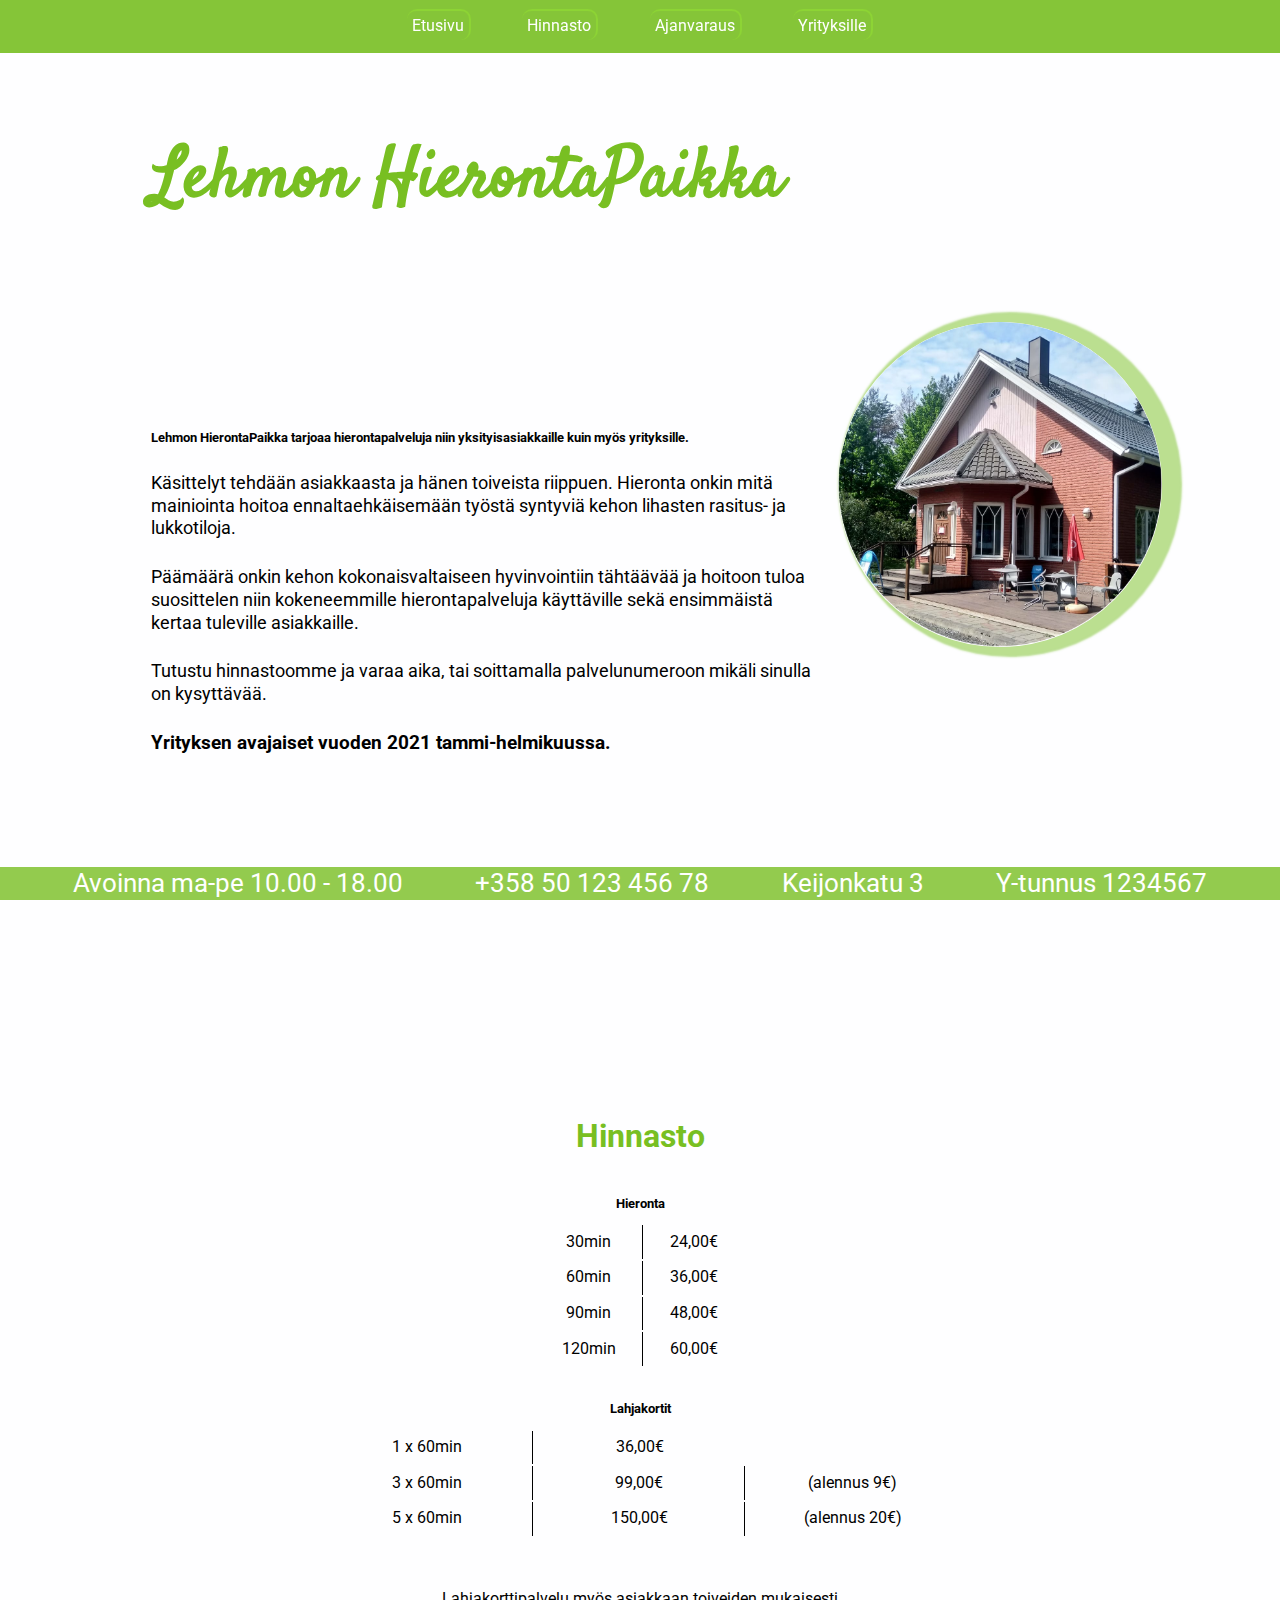
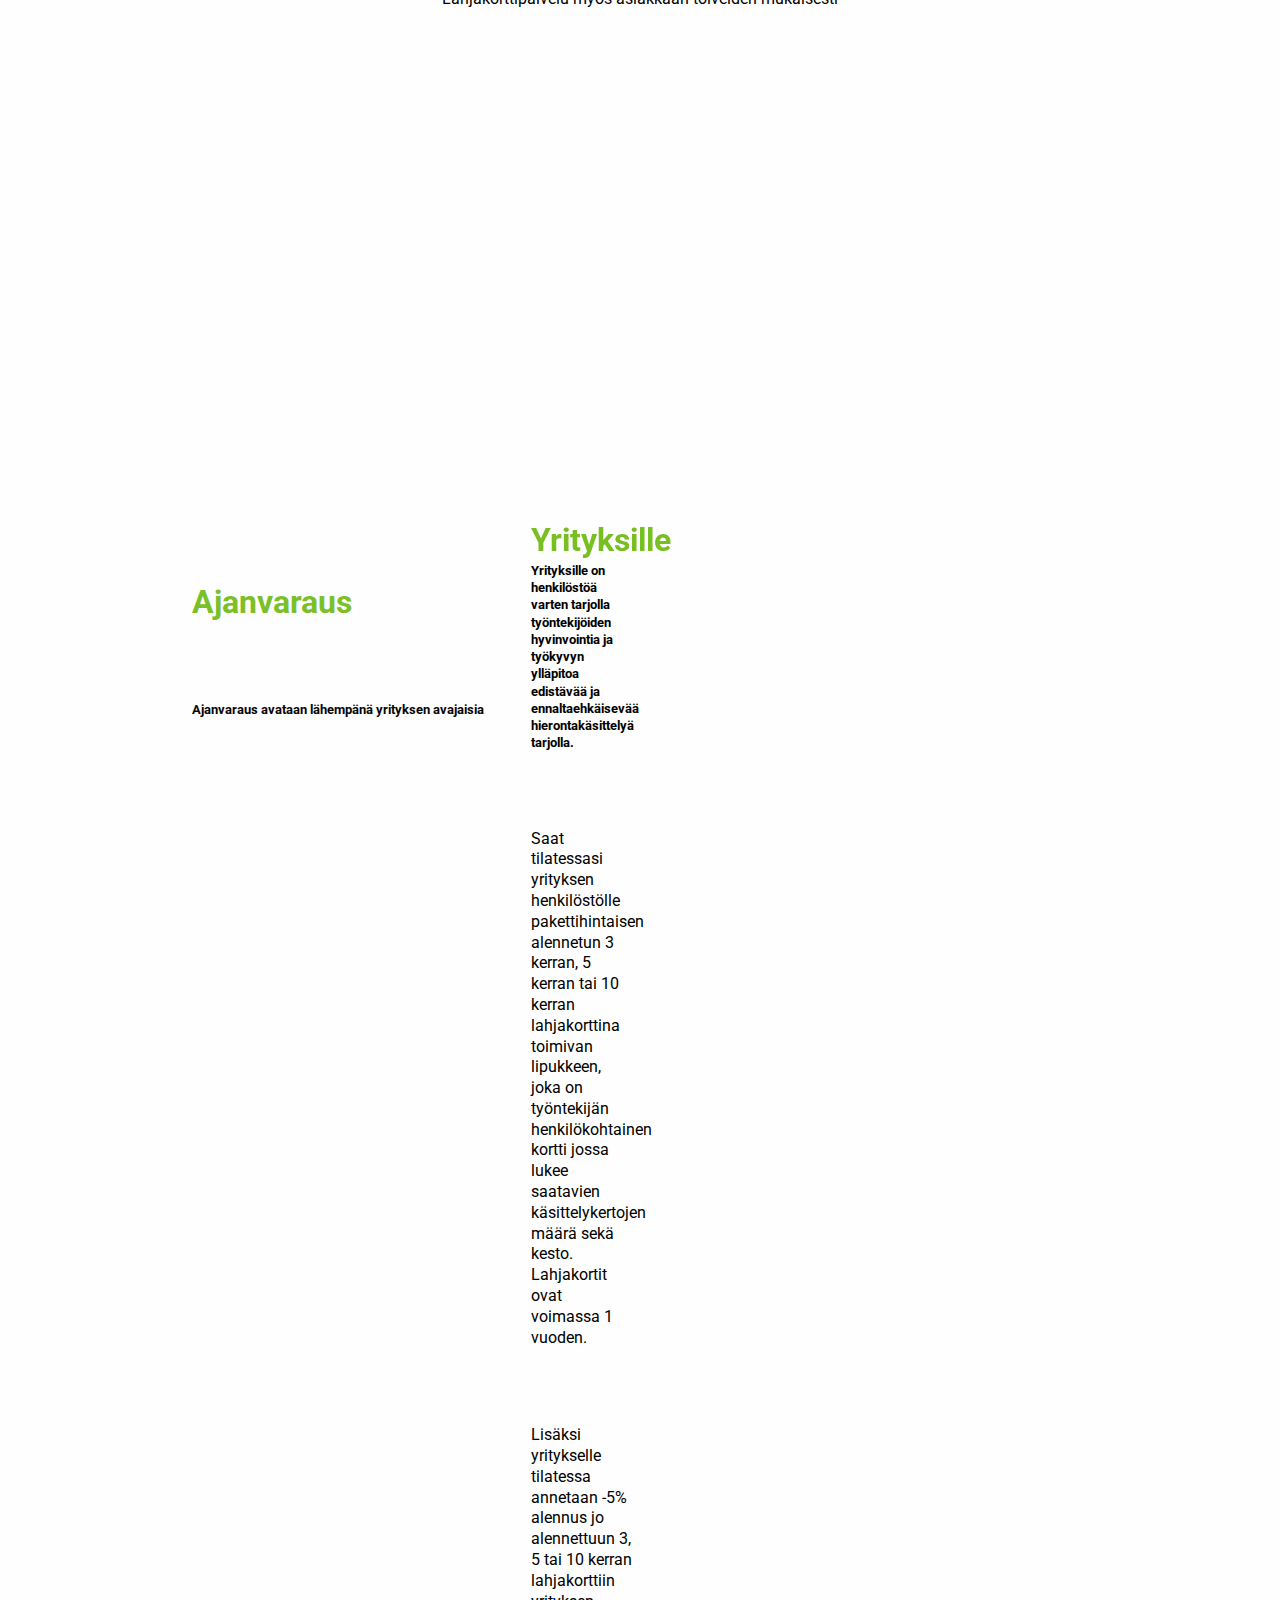
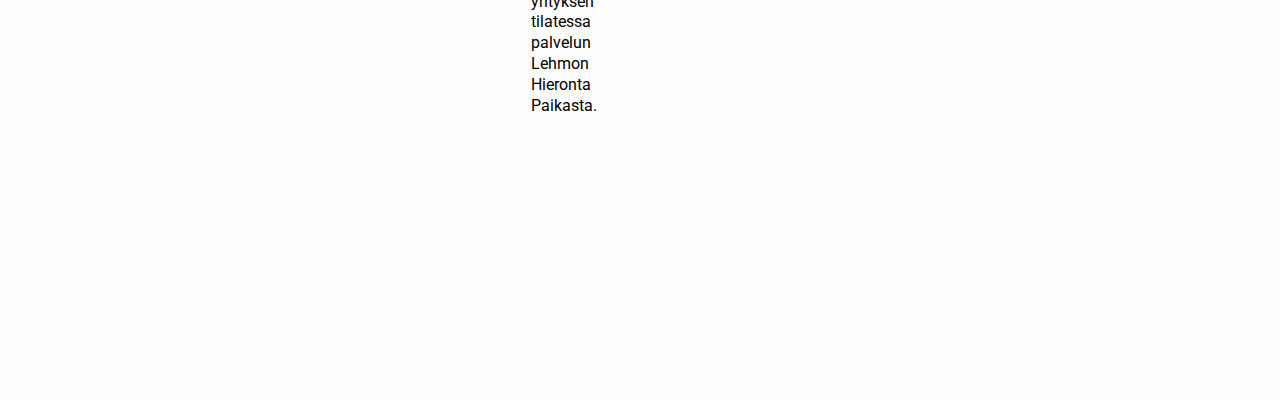
==== koodi/index.html @ 235ec6cb "Repon perustus" ====
<!DOCTYPE html>
<html lang="en">
<head>
    <meta charset="UTF-8">
    <meta name="viewport" content="width=device-width, initial-scale=1.0">
    <link rel="stylesheet" href="style.css">
    <link href="https://fonts.googleapis.com/css2?family=Roboto&display=swap" rel="stylesheet">
    <link href="https://fonts.googleapis.com/css2?family=Satisfy&display=swap" rel="stylesheet">

    <title>Lehmon HierontaPaikka</title>
</head>
<body>

    <div class="parentcontainer">

        <nav class="navbar">
            <ul>
                <li><a href="#etusivu">Etusivu</a></li>
                <li><a href="#hinnasto">Hinnasto</a></li>
                <li><a href="#ajanvaraus">Ajanvaraus</a></li>
                <li><a href="#yrityksille">Yrityksille</a></li>
            </ul>
        </nav>
    

        <section id="etusivu">
            <h1>Lehmon HierontaPaikka</h1>
            <div class="etusivuTekstit">
                <h5>Lehmon HierontaPaikka tarjoaa hierontapalveluja niin yksityisasiakkaille kuin myös yrityksille.</h5>
                <p>Käsittelyt tehdään asiakkaasta ja hänen toiveista riippuen. Hieronta onkin mitä mainiointa hoitoa ennaltaehkäisemään työstä syntyviä kehon lihasten rasitus- ja lukkotiloja. </p>
                <p>Päämäärä onkin kehon kokonaisvaltaiseen hyvinvointiin tähtäävää ja hoitoon tuloa suosittelen niin kokeneemmille hierontapalveluja käyttäville sekä ensimmäistä kertaa tuleville asiakkaille.</p>
                <p>Tutustu hinnastoomme ja varaa aika, tai soittamalla palvelunumeroon mikäli sinulla on kysyttävää.</h3>
                <h3>Yrityksen avajaiset vuoden 2021 tammi-helmikuussa.</p>
            </div>
            <div class="etusivuKuva">
            <img 
                src="hierontapaikkaympyra.png" 
                alt="Liiketilat"
                width:"800"; height:"800">
            </div>
        </section>
        
        <section id="hinnasto">
            <h1>Hinnasto</h1>
            <h5>Hieronta</h5>
            <table class="hierontaTaulukko">
                <tr><td>30min</td><td>24,00€</td></tr>
                <tr><td>60min</td><td>36,00€</td></tr>
                <tr><td>90min</td><td>48,00€</td></tr>
                <tr><td>120min</td><td>60,00€</td></tr>
            </table>
            <br/>
            <h5>Lahjakortit</h5>
            <table class="lahjakorttiTaulukko">
                <tr><td>1 x 60min</td><td>36,00€</td></tr>
                <tr><td>3 x 60min</td><td>99,00€</td><td>(alennus 9€)</td></tr>
                <tr><td>5 x 60min</td><td>150,00€</td><td>(alennus 20€)</td></tr>
            </table>
            
            <p class="lahjakorttiLisatiedot">Lahjakorttipalvelu myös asiakkaan toiveiden mukaisesti</p>
        </section>

        <section id="ajanvaraus">
            <div class="ajanvaraustekstit">
                <h1>Ajanvaraus</h1>
                <h5>Ajanvaraus avataan lähempänä yrityksen avajaisia</h5>    
            </div>
        </section>

        <section id="yrityksille">
            <div class="yrityksilleKaikkiTekstit">
                <h1>Yrityksille</h1>
                <div class="yritysTekstit">
                    <h5>
                        Yrityksille on henkilöstöä varten tarjolla työntekijöiden 
                        hyvinvointia ja työkyvyn ylläpitoa edistävää ja 
                        ennaltaehkäisevää hierontakäsittelyä tarjolla.
                    </h5>
                    <p>
                        Saat tilatessasi yrityksen henkilöstölle pakettihintaisen 
                        alennetun 3 kerran, 5 kerran tai 10 kerran lahjakorttina 
                        toimivan lipukkeen, joka on työntekijän henkilökohtainen 
                        kortti jossa lukee saatavien käsittelykertojen määrä sekä kesto. 
                        Lahjakortit ovat voimassa 1 vuoden.
                    </p>
                    <p>Lisäksi yritykselle tilatessa annetaan -5% alennus jo 
                        alennettuun 3, 5 tai 10 kerran lahjakorttiin yrityksen 
                        tilatessa palvelun Lehmon Hieronta Paikasta.</p>
                </div>
            </div>

        </section>

        <footer>
            <p>Avoinna ma-pe 10.00 - 18.00</p>
            <p>+358 50 123 456 78</p>
            <p>Keijonkatu 3</p>
            <p>Y-tunnus 1234567</p>
        </footer>
    </div>
</body>
</html>
---- koodi/style.css ----
* {
    margin: 0;
    padding: 0;
    scroll-behavior: smooth;
}

:root {
    --MainColor: #78BF22;
    --SecondaryColor: #E5D2FC;
}

    
body {
    font-family: 'Roboto', sans-serif;
    font-size: 100%;
    line-height: 1.3;
}

h1 {
    color: var(--MainColor)
}

.parentcontainer {
    /*
    display: flex;
    flex-flow: column;
    */
    width: 100%;
    height: 100%;
    background-color: rgba(229, 210, 252, 0.03);
}

.navbar{
    position: fixed;
    display: flex;
    width: 100%;
    justify-content: center;
    border-bottom: 1px solid var(MainColor);
    background-color: rgba(120,191,34,0.9);
}

.navbar ul {
    display: flex;
    list-style-type: none;
    opacity: 100%;
}

.navbar ul li {
    margin: 1rem 2vw 1rem;
}

.navbar ul li a {
    display: inline;
    overflow: visible;
    position: relative;
    text-decoration: none;
    color: #fff;
    padding: 5px;
    border-right: 2px solid #8dd435;
    border-top: 2px solid #8dd435;
    
    border-radius: 10px;
    /*border-bottom: 0px solid #E5D2FC;*/
}

.navbar ul li a:after {
    content: "";
    position: absolute;
    z-index: -1;
    left: 5px;
    right: 100%;
    bottom: 3px;
    background: linear-gradient(90deg, #62991e, var(--MainColor));
    height: 3px;
    transition-property: right;
    transition-duration: 0.4s;
    transition-timing-function: ease-in-out;
  }
  
.navbar ul li a:hover::after,
.navbar ul li a:active::after,
.navbar ul li a:focus::after {
    right: 5px;
}



section {
    display: flex;
    flex-direction: column;
    align-items: center;
    justify-content: center;
    text-align: center;
    width: 100%;
    min-height: 100vh;
    scroll-snap-align: center;
}

@media only screen and (min-width: 992px) {
    #etusivu {
        display: grid;
        /*background-color: yellow;*/
        
        grid-template-rows: 75px auto auto auto;
        grid-template-columns: minmax(20px, 100px) 4fr 4fr 4fr minmax(20px, 100px);
        grid-template-areas:
        ". . . . ."
        ". header header picture ."
        ". text text picture ."
        ". text text picture .";
    }
}

@media only screen and (max-width: 992px) {
    #etusivu {
        display: grid;
        background-color: yellow;
        
        grid-template-columns: 10px 1fr 10px;
        grid-template-areas:
        ". . ."
        ". header ."
        ". picture ."
        ". text .";
    }
}


#etusivu h1 {
    grid-area: header;
    font-family: 'Satisfy', cursive;
    color: var(--MainColor);
    text-align: start;
    margin-left: 4vw;
    font-size: 5.5vw;
    
}

#etusivu .etusivuTekstit {
    grid-area: text;
    text-align: start;
    margin-left: 4vw;
}

#etusivu .etusivuTekstit h5 {
    margin: 2vw 0 2vw 0;
    font-size: 0.8em;
}
#etusivu .etusivuTekstit p {
    margin: 2vw 0 2vw 0;
    font-size: 1.1em;
}
#etusivu .etusivuTekstit h3 {
    margin: 2vw 0 2vw 0;
}

#etusivu .etusivuKuva {
    grid-area: picture;
    text-align: top;
}

#etusivu .etusivuKuva img {
    max-width: 90%;
    border-radius: 50%;
    height: auto;
    box-shadow: 10px 0px 2px 10px rgba(120,191,34,0.5); 
}


#hinnasto h1{
    color: var(--MainColor);
    margin: 2vw;
}
#hinnasto h5{
    margin:0.9vw;
}

#hinnasto .lahjakorttiTaulukko {
    table-layout: fixed;
    width: 50%;
}

#hinnasto table tr td {
    border-right: 1px solid black;
    padding: 0.5vw 2vw;
    text-align: center;
}
#hinnasto table tr td:last-child{
    border-right: 0px solid black;
}

.lahjakorttiLisatiedot {
    padding-top: 4vw;
}

#ajanvaraus .ajanvaraustekstit {
    position: relative;
    z-index: -1;
    width: 80%;
    height: 100%;
    text-align: left;
    margin-left: 10vw;
}
#ajanvaraus .ajanvaraustekstit h1 {
    padding: 3vw 0 3vw 0;
}
#ajanvaraus .ajanvaraustekstit h5 {
    padding: 3vw 0 3vw 0;
}


#yrityksille {
    display: grid;
    grid-template-areas:
    ". . ."
    ". yritysotsikko ."
    ". yritysteksti .";
    grid-template-columns: 16vw auto 1vw;
    grid-template-rows: 75px 1fr 4fr;
    text-align: left;
}

#yrityksille h1 {
    grid-area: yritysotsikko;
    position: relative;
    bottom: 0;
    color: var(--MainColor);
    width: minmax(50%, 80%);
}
#yrityksille .yritysTekstit {
    grid-area:yritysteksti;
    width: 50%;
}
.yritysTekstit h5 {
    padding-bottom: 3vw;
}
.yritysTekstit p {
    padding: 3vw 0 3vw 0;
}



footer {
    position: fixed;
    bottom:0;
    width: 100%;
    justify-content: space-evenly;
    display: flex;
    background-color: var(--MainColor);
    opacity: 80%;
}

footer p {
    color: #fff;
    font-size: 2vw;
}
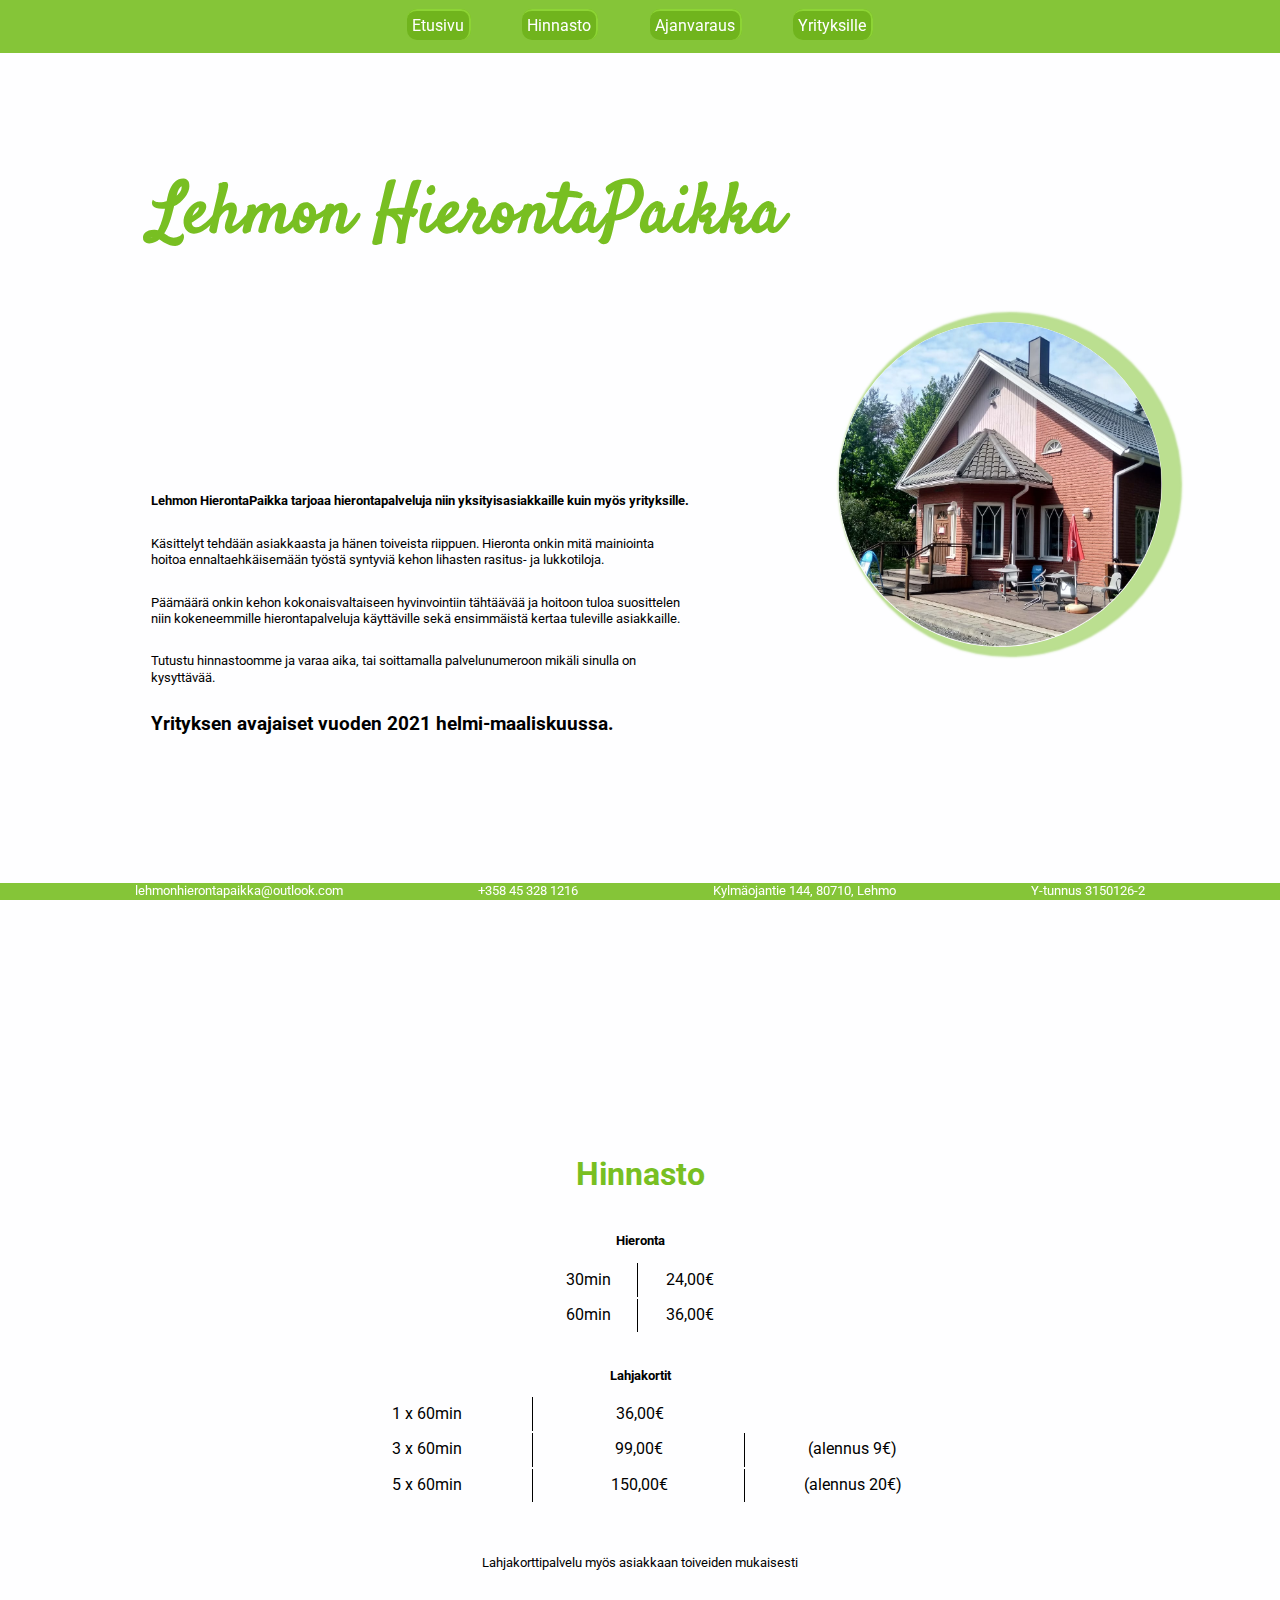
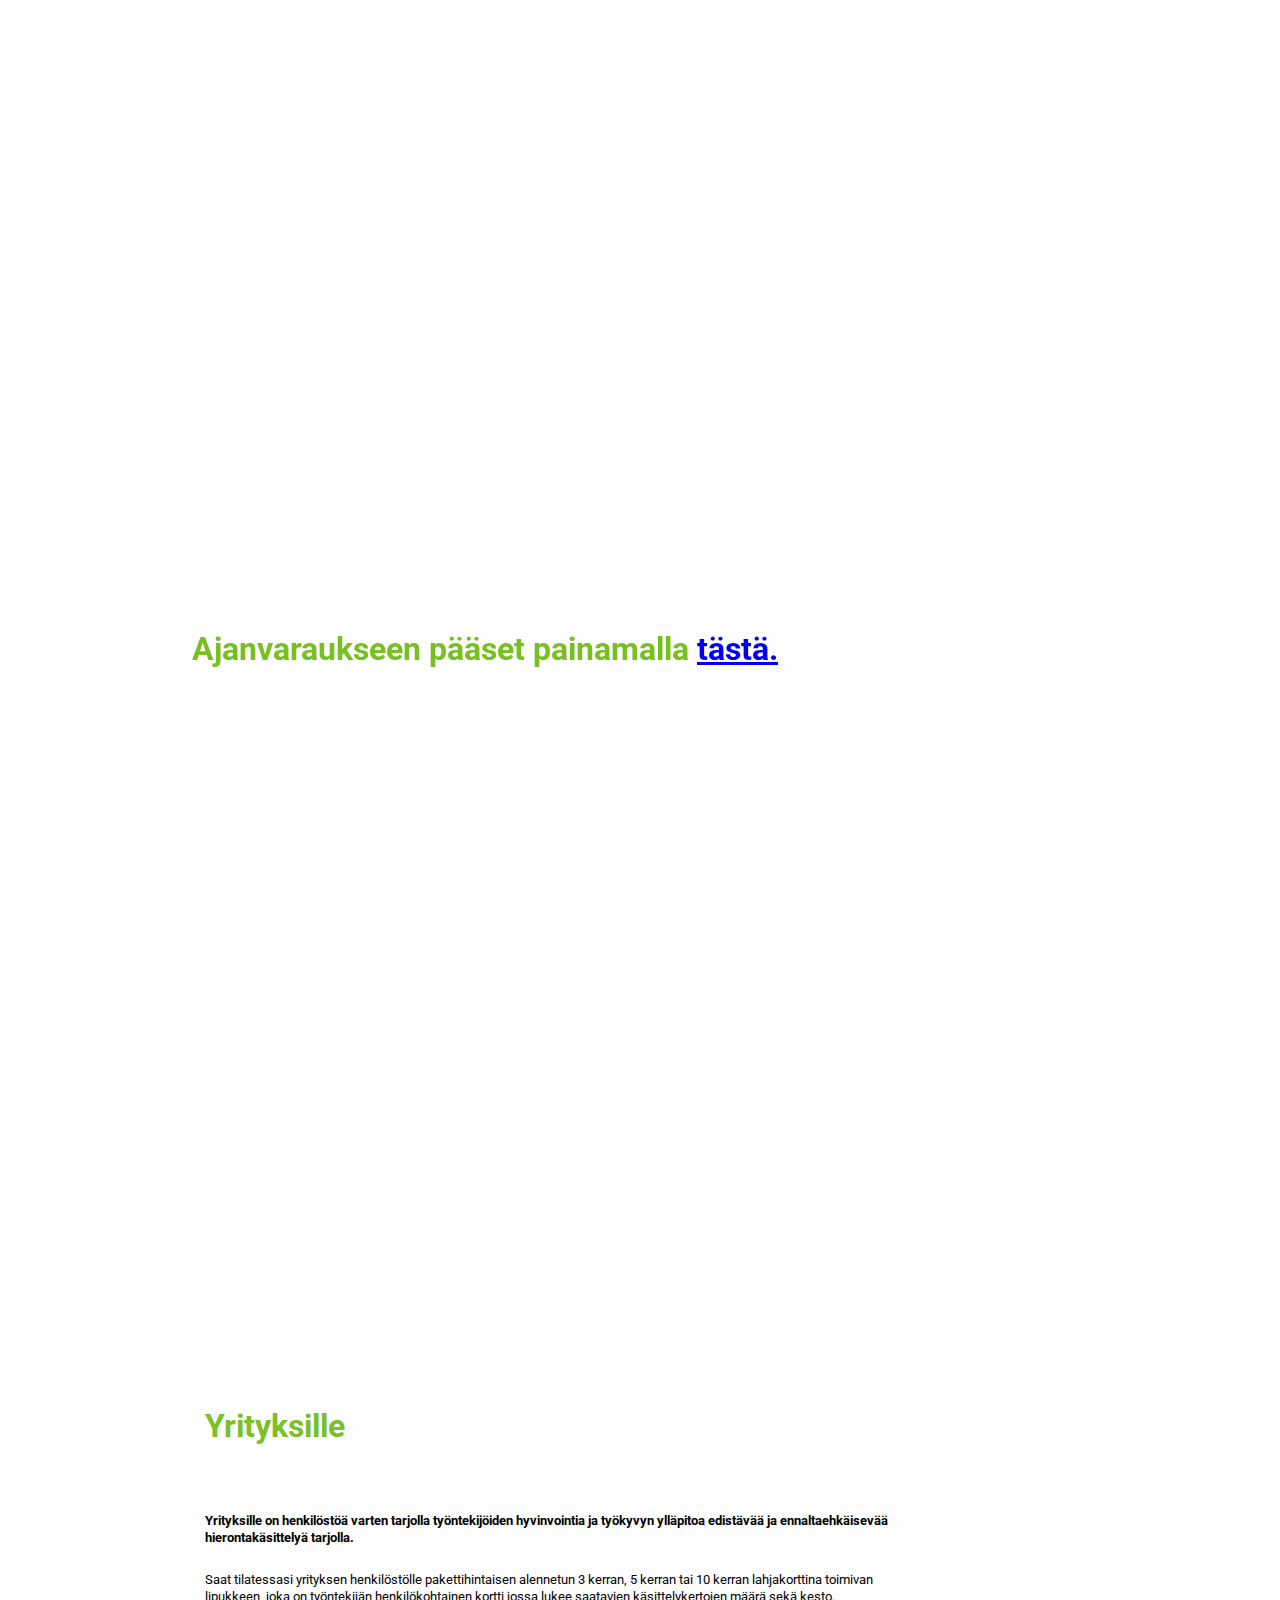
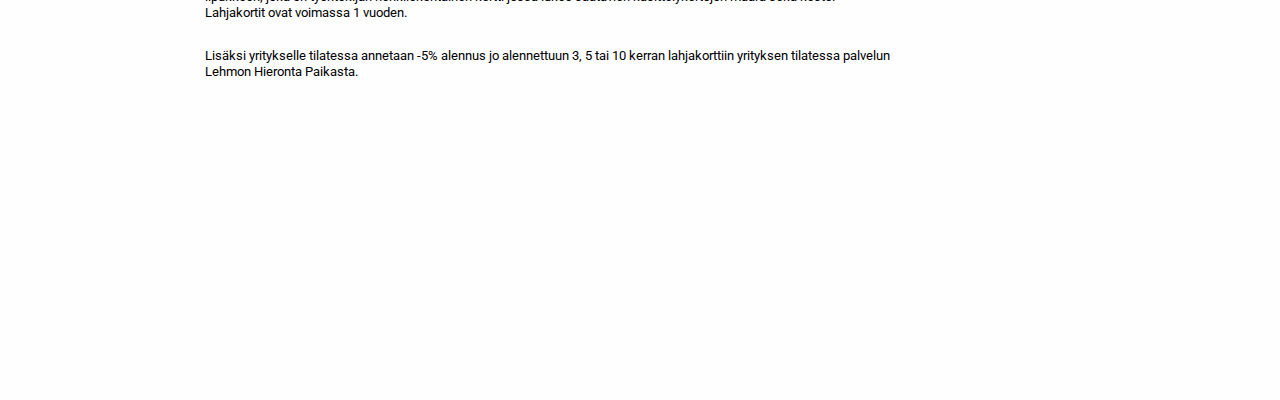
==== commit c0b71593: "viimeistelya, infosivu poistettu ja footerin responsiivisuutta paranneltu" ====
--- a/koodi/index.html
+++ b/koodi/index.html
@@ -6,6 +6,7 @@
     <link rel="stylesheet" href="style.css">
     <link href="https://fonts.googleapis.com/css2?family=Roboto&display=swap" rel="stylesheet">
     <link href="https://fonts.googleapis.com/css2?family=Satisfy&display=swap" rel="stylesheet">
+    <script src="scripts.js"></script>
 
     <title>Lehmon HierontaPaikka</title>
 </head>
@@ -13,14 +14,26 @@
 
     <div class="parentcontainer">
 
-        <nav class="navbar">
-            <ul>
-                <li><a href="#etusivu">Etusivu</a></li>
-                <li><a href="#hinnasto">Hinnasto</a></li>
-                <li><a href="#ajanvaraus">Ajanvaraus</a></li>
-                <li><a href="#yrityksille">Yrityksille</a></li>
-            </ul>
-        </nav>
+        <div class="header">
+            <div class="header-top">
+                <a href="#etusivu" class="headertext">Lehmon HierontaPaikka</a>
+                <a href="javascript:void(0);" id="menubutton" class="closed" onClick="toggleMenu()">
+                    <span id="bar1"></span>
+                    <span id="bar2"></span>
+                    <span id="bar3"></span>
+                    <span id="bar4"></span>
+                </a>
+            </div>
+
+            <nav id="navbar">
+                <ul>
+                    <li><a href="#etusivu">Etusivu</a></li>
+                    <li><a href="#hinnasto">Hinnasto</a></li>
+                    <li><a href="#ajanvaraus">Ajanvaraus</a></li>
+                    <li><a href="#yrityksille">Yrityksille</a></li>
+                </ul>
+            </nav>
+        </div>
     
 
         <section id="etusivu">
@@ -30,7 +43,7 @@
                 <p>Käsittelyt tehdään asiakkaasta ja hänen toiveista riippuen. Hieronta onkin mitä mainiointa hoitoa ennaltaehkäisemään työstä syntyviä kehon lihasten rasitus- ja lukkotiloja. </p>
                 <p>Päämäärä onkin kehon kokonaisvaltaiseen hyvinvointiin tähtäävää ja hoitoon tuloa suosittelen niin kokeneemmille hierontapalveluja käyttäville sekä ensimmäistä kertaa tuleville asiakkaille.</p>
                 <p>Tutustu hinnastoomme ja varaa aika, tai soittamalla palvelunumeroon mikäli sinulla on kysyttävää.</h3>
-                <h3>Yrityksen avajaiset vuoden 2021 tammi-helmikuussa.</p>
+                <h3>Yrityksen avajaiset vuoden 2021 helmi-maaliskuussa.</p>
             </div>
             <div class="etusivuKuva">
             <img 
@@ -46,15 +59,15 @@
             <table class="hierontaTaulukko">
                 <tr><td>30min</td><td>24,00€</td></tr>
                 <tr><td>60min</td><td>36,00€</td></tr>
-                <tr><td>90min</td><td>48,00€</td></tr>
-                <tr><td>120min</td><td>60,00€</td></tr>
+                <!--<tr><td>90min</td><td>48,00€</td></tr>
+                <tr><td>120min</td><td>60,00€</td></tr>-->
             </table>
             <br/>
             <h5>Lahjakortit</h5>
             <table class="lahjakorttiTaulukko">
                 <tr><td>1 x 60min</td><td>36,00€</td></tr>
-                <tr><td>3 x 60min</td><td>99,00€</td><td>(alennus 9€)</td></tr>
-                <tr><td>5 x 60min</td><td>150,00€</td><td>(alennus 20€)</td></tr>
+                <tr><td>3 x 60min</td><td>99,00€</td><td class="alennus">(alennus 9€)</td></tr>
+                <tr><td>5 x 60min</td><td>150,00€</td><td class="alennus">(alennus 20€)</td></tr>
             </table>
             
             <p class="lahjakorttiLisatiedot">Lahjakorttipalvelu myös asiakkaan toiveiden mukaisesti</p>
@@ -62,8 +75,9 @@
 
         <section id="ajanvaraus">
             <div class="ajanvaraustekstit">
-                <h1>Ajanvaraus</h1>
-                <h5>Ajanvaraus avataan lähempänä yrityksen avajaisia</h5>    
+                <h1>Ajanvaraukseen pääset painamalla 
+                    <a href="https://varaa.timma.fi/lehmonhierontapaikka">tästä.</a>
+                </h1>
             </div>
         </section>
 
@@ -88,14 +102,13 @@
                         tilatessa palvelun Lehmon Hieronta Paikasta.</p>
                 </div>
             </div>
-
         </section>
 
         <footer>
-            <p>Avoinna ma-pe 10.00 - 18.00</p>
-            <p>+358 50 123 456 78</p>
-            <p>Keijonkatu 3</p>
-            <p>Y-tunnus 1234567</p>
+            <p>lehmonhierontapaikka@outlook.com</p>
+            <p>+358 45 328 1216</p>
+            <p>Kylmäojantie 144, 80710, Lehmo</p>
+            <p>Y-tunnus 3150126-2</p>
         </footer>
     </div>
 </body>
--- a/koodi/style.css
+++ b/koodi/style.css
@@ -1,256 +1,517 @@
 * {
-    margin: 0;
-    padding: 0;
-    scroll-behavior: smooth;
+  margin: 0;
+  padding: 0;
+  scroll-behavior: smooth;
 }
 
 :root {
-    --MainColor: #78BF22;
-    --SecondaryColor: #E5D2FC;
-}
-
-    
+  --MainColor: #78bf22;
+  --SecondaryColor: #e5d2fc;
+}
+
 body {
-    font-family: 'Roboto', sans-serif;
-    font-size: 100%;
-    line-height: 1.3;
+  font-family: "Roboto", sans-serif;
+  font-size: 100%;
+  line-height: 1.3;
+}
+
+@media only screen and (min-width: 992px) {
+  p {
+    font-size: 1vw;
+  }
+}
+
+@media only screen and (max-width: 992px) {
+  body {
+    font-size: 0.6em;
+  }
 }
 
 h1 {
-    color: var(--MainColor)
+  color: var(--MainColor);
 }
 
 .parentcontainer {
-    /*
+  /*
     display: flex;
     flex-flow: column;
     */
+  width: 100%;
+  height: 100%;
+  background-color: rgba(229, 210, 252, 0.03);
+}
+
+@media only screen and (max-width: 669px) {
+  .header {
+    position: fixed;
     width: 100%;
-    height: 100%;
-    background-color: rgba(229, 210, 252, 0.03);
-}
-
-.navbar{
+    background-color: rgba(120, 191, 34, 0.9);
+  }
+  .header-top {
+    display: flex;
+    justify-content: space-between;
+    text-align: center;
+  }
+
+  .headertext {
+    font-family: "Satisfy", cursive;
+    font-size: 8vw;
+    text-decoration: none;
+    color: white;
+    padding: 3vw 3vw 3vw 3vw;
+  }
+
+  #menubutton {
+    width: 40px;
+    height: 30px;
+    position: relative;
+    margin: auto;
+    -webkit-transform: rotate(0deg);
+    -moz-transform: rotate(0deg);
+    -o-transform: rotate(0deg);
+    transform: rotate(0deg);
+    -webkit-transition: 0.5s ease-in-out;
+    -moz-transition: 0.5s ease-in-out;
+    -o-transition: 0.5s ease-in-out;
+    transition: 0.5s ease-in-out;
+    cursor: pointer;
+  }
+
+  .menubutton.closed {
+    margin-top: 5px;
+  }
+
+  #bar1,
+  #bar2,
+  #bar3,
+  #bar4 {
+    display: block;
+    position: absolute;
+    height: 6px;
+    width: 100%;
+    background: white;
+    border-radius: 9px;
+    left: 0;
+    -webkit-transform: rotate(0deg);
+    -moz-transform: rotate(0deg);
+    -o-transform: rotate(0deg);
+    transform: rotate(0deg);
+    -webkit-transition: 0.25s ease-in-out;
+    -moz-transition: 0.25s ease-in-out;
+    -o-transition: 0.25s ease-in-out;
+    transition: 0.25s ease-in-out;
+  }
+
+  #menubutton.closed #bar1 {
+    top: 0px;
+  }
+  #menubutton.closed #bar2,
+  #menubutton.closed #bar3 {
+    top: 12px;
+  }
+  #menubutton.closed #bar4 {
+    top: 24px;
+  }
+
+  #menubutton.open #bar1,
+  #menubutton.open #bar4 {
+    top: 12px;
+    width: 0%;
+    left: 50%;
+  }
+  #menubutton.open #bar2 {
+    -webkit-transform: rotate(45deg);
+    -moz-transform: rotate(45deg);
+    -o-transform: rotate(45deg);
+    transform: rotate(45deg);
+    top: 50%;
+  }
+  #menubutton.open #bar3 {
+    -webkit-transform: rotate(-45deg);
+    -moz-transform: rotate(-45deg);
+    -o-transform: rotate(-45deg);
+    transform: rotate(-45deg);
+    top: 50%;
+  }
+
+  #navbar {
+    width: 100%;
+    height: 0;
+    opacity: 1;
+    position: fixed;
+    display: block;
+    flex-direction: column;
+    background-color: rgba(120, 191, 34, 0.9);
+    overflow: hidden;
+    transition-property: height;
+    transition-duration: 0.3s;
+  }
+
+  #navbar ul {
+    width: 100%;
+  }
+
+  #navbar ul li {
+    text-align: center;
+    padding: 2vw;
+  }
+
+  #navbar ul li a {
+    position: relative;
+    color: #fff;
+    text-decoration: none;
+    font-size: 1.1em;
+  }
+  #navbar ul li:last-child {
+    margin-bottom: 30px;
+  }
+
+  #navbar ul li a::after {
+    content: "";
+    position: absolute;
+    left: -30%;
+    right: 0;
+    bottom: -5px;
+    background: white;
+    height: 3px;
+    width: 160%;
+  }
+
+  /*
+  #navbar ul li a:after {
+    content: "";
+    position: absolute;
+    z-index: -1;
+    left: -10%;
+    right: 110%;
+    bottom: 3px;
+    background: white;
+    height: 3px;
+    transition-property: right;
+    transition-duration: 0.4s;
+    transition-timing-function: ease-in-out;
+  }
+
+  #navbar ul li a:hover::after,
+  #navbar ul li a:active::after,
+  #navbar ul li a:focus::after {
+    right: -10%;
+  }
+  */
+}
+
+@media only screen and (min-width: 670px) {
+  #navbar {
     position: fixed;
     display: flex;
     width: 100%;
+    height: auto !important;
     justify-content: center;
     border-bottom: 1px solid var(MainColor);
-    background-color: rgba(120,191,34,0.9);
-}
-
-.navbar ul {
+    background-color: rgba(120, 191, 34, 0.9);
+  }
+
+  #navbar ul {
     display: flex;
     list-style-type: none;
     opacity: 100%;
-}
-
-.navbar ul li {
+  }
+
+  #navbar ul li {
     margin: 1rem 2vw 1rem;
-}
-
-.navbar ul li a {
+  }
+
+  #navbar ul li a {
     display: inline;
     overflow: visible;
     position: relative;
     text-decoration: none;
     color: #fff;
     padding: 5px;
+    background-color: #70b41d;
     border-right: 2px solid #8dd435;
     border-top: 2px solid #8dd435;
-    
+
     border-radius: 10px;
     /*border-bottom: 0px solid #E5D2FC;*/
-}
-
-.navbar ul li a:after {
+  }
+
+  #navbar ul li a:after {
     content: "";
     position: absolute;
-    z-index: -1;
+    z-index: 1;
     left: 5px;
     right: 100%;
-    bottom: 3px;
+    bottom: 1px;
+    /*
     background: linear-gradient(90deg, #62991e, var(--MainColor));
+    */
+    background: white;
     height: 3px;
     transition-property: right;
     transition-duration: 0.4s;
     transition-timing-function: ease-in-out;
   }
-  
-.navbar ul li a:hover::after,
-.navbar ul li a:active::after,
-.navbar ul li a:focus::after {
+
+  #navbar ul li a:hover::after,
+  #navbar ul li a:active::after,
+  #navbar ul li a:focus::after {
     right: 5px;
-}
-
-
+  }
+
+  .menubutton {
+    display: none;
+  }
+
+  .header-top {
+    display: none;
+  }
+}
 
 section {
-    display: flex;
-    flex-direction: column;
-    align-items: center;
-    justify-content: center;
+  display: flex;
+  flex-direction: column;
+  align-items: center;
+  justify-content: center;
+  text-align: center;
+  width: 100%;
+  min-height: 100vh;
+  scroll-snap-align: center;
+}
+
+#etusivu h1 {
+  grid-area: header;
+  font-family: "Satisfy", cursive;
+  color: var(--MainColor);
+  text-align: start;
+  margin-left: 4vw;
+  font-size: 5.5vw;
+  margin-top: 2vw;
+}
+
+#etusivu .etusivuTekstit {
+  grid-area: text;
+  text-align: start;
+  margin-left: 4vw;
+  margin-right: 10vw;
+}
+
+#etusivu .etusivuTekstit h5 {
+  margin: 2vw 0 2vw 0;
+  font-size: 0.8em;
+}
+#etusivu .etusivuTekstit p {
+  margin: 2vw 0 2vw 0;
+}
+#etusivu .etusivuTekstit h3 {
+  margin: 2vw 0 2vw 0;
+}
+
+#etusivu .etusivuKuva {
+  grid-area: picture;
+  text-align: top;
+}
+
+#etusivu .etusivuKuva img {
+  max-width: 90%;
+  border-radius: 50%;
+  height: auto;
+  box-shadow: 10px 0px 2px 10px rgba(120, 191, 34, 0.5);
+}
+
+@media only screen and (min-width: 993px) {
+  #etusivu {
+    display: grid;
+    /*background-color: yellow;*/
+
+    grid-template-rows: 75px auto auto auto;
+    grid-template-columns: minmax(20px, 100px) 4fr 4fr 4fr minmax(20px, 100px);
+    grid-template-areas:
+      ". . . . ."
+      ". header header picture ."
+      ". text text picture ."
+      ". text text picture .";
+  }
+}
+
+@media only screen and (max-width: 992px) {
+  #etusivu {
+    display: grid;
+
+    grid-template-columns: 10px 1fr 10px;
+    grid-template-rows: 100px auto auto auto;
+    grid-template-areas:
+      ". . ."
+      ". header ."
+      ". picture ."
+      ". text .";
+  }
+
+  #etusivu h1 {
     text-align: center;
-    width: 100%;
-    min-height: 100vh;
-    scroll-snap-align: center;
-}
-
-@media only screen and (min-width: 992px) {
-    #etusivu {
-        display: grid;
-        /*background-color: yellow;*/
-        
-        grid-template-rows: 75px auto auto auto;
-        grid-template-columns: minmax(20px, 100px) 4fr 4fr 4fr minmax(20px, 100px);
-        grid-template-areas:
-        ". . . . ."
-        ". header header picture ."
-        ". text text picture ."
-        ". text text picture .";
-    }
-}
-
-@media only screen and (max-width: 992px) {
-    #etusivu {
-        display: grid;
-        background-color: yellow;
-        
-        grid-template-columns: 10px 1fr 10px;
-        grid-template-areas:
-        ". . ."
-        ". header ."
-        ". picture ."
-        ". text .";
-    }
-}
-
-
-#etusivu h1 {
-    grid-area: header;
-    font-family: 'Satisfy', cursive;
-    color: var(--MainColor);
-    text-align: start;
-    margin-left: 4vw;
-    font-size: 5.5vw;
-    
-}
-
-#etusivu .etusivuTekstit {
-    grid-area: text;
-    text-align: start;
-    margin-left: 4vw;
-}
-
-#etusivu .etusivuTekstit h5 {
-    margin: 2vw 0 2vw 0;
-    font-size: 0.8em;
-}
-#etusivu .etusivuTekstit p {
-    margin: 2vw 0 2vw 0;
-    font-size: 1.1em;
-}
-#etusivu .etusivuTekstit h3 {
-    margin: 2vw 0 2vw 0;
-}
-
-#etusivu .etusivuKuva {
-    grid-area: picture;
-    text-align: top;
-}
-
-#etusivu .etusivuKuva img {
-    max-width: 90%;
-    border-radius: 50%;
-    height: auto;
-    box-shadow: 10px 0px 2px 10px rgba(120,191,34,0.5); 
-}
-
-
-#hinnasto h1{
-    color: var(--MainColor);
-    margin: 2vw;
-}
-#hinnasto h5{
-    margin:0.9vw;
+    font-size: 8vw;
+  }
+
+  #etusivu .etusivuTekstit h5 {
+    font-size: 1em;
+    padding: 10px;
+  }
+
+  #etusivu .etusivuTekstit p {
+    padding: 10px;
+  }
+
+  #etusivu .etusivuTekstit h3 {
+    padding: 10px;
+  }
+
+  #etusivu .etusivuKuva img {
+    margin-top: 5vw;
+    max-width: 50%;
+  }
+}
+
+@media only screen and (max-width: 669px) {
+  #etusivu h1 {
+    display: none;
+  }
+}
+
+#hinnasto h1 {
+  color: var(--MainColor);
+  margin: 2vw;
+}
+#hinnasto h5 {
+  margin: 0.9vw;
 }
 
 #hinnasto .lahjakorttiTaulukko {
-    table-layout: fixed;
-    width: 50%;
+  table-layout: fixed;
+  width: 50%;
 }
 
 #hinnasto table tr td {
+  border-right: 1px solid black;
+  padding: 0.5vw 2vw;
+  text-align: center;
+}
+
+#hinnasto table tr td:last-child {
+  border-right: 0px solid black;
+}
+
+@media only screen and (max-width: 669px) {
+  #hinnasto .alennus {
+    display: none;
+  }
+  #hinnasto table tr td {
+    border-right: 0px solid black;
+  }
+  #hinnasto table tr td:nth-child(1) {
     border-right: 1px solid black;
-    padding: 0.5vw 2vw;
-    text-align: center;
-}
-#hinnasto table tr td:last-child{
-    border-right: 0px solid black;
+  }
 }
 
 .lahjakorttiLisatiedot {
-    padding-top: 4vw;
+  padding-top: 4vw;
 }
 
 #ajanvaraus .ajanvaraustekstit {
-    position: relative;
-    z-index: -1;
-    width: 80%;
-    height: 100%;
-    text-align: left;
-    margin-left: 10vw;
+  position: relative;
+  width: 80%;
+  height: 100%;
+  text-align: left;
+  margin-left: 10vw;
 }
 #ajanvaraus .ajanvaraustekstit h1 {
-    padding: 3vw 0 3vw 0;
+  padding: 3vw 0 3vw 0;
 }
 #ajanvaraus .ajanvaraustekstit h5 {
-    padding: 3vw 0 3vw 0;
-}
-
+  padding: 3vw 0 3vw 0;
+}
 
 #yrityksille {
+  /*
     display: grid;
     grid-template-areas:
     ". . ."
     ". yritysotsikko ."
     ". yritysteksti .";
-    grid-template-columns: 16vw auto 1vw;
+    grid-template-columns: 16vw 1fr 1vw;
     grid-template-rows: 75px 1fr 4fr;
-    text-align: left;
+    */
+  text-align: left;
+}
+
+.yrityksilleKaikkiTekstit {
+  margin-left: 16vw;
+  padding-right: 30%;
 }
 
 #yrityksille h1 {
-    grid-area: yritysotsikko;
-    position: relative;
-    bottom: 0;
-    color: var(--MainColor);
-    width: minmax(50%, 80%);
-}
-#yrityksille .yritysTekstit {
-    grid-area:yritysteksti;
-    width: 50%;
-}
+  position: relative;
+  bottom: 0;
+  color: var(--MainColor);
+  width: minmax(50%, 80%);
+  padding-bottom: 5vw;
+  z-index: -2;
+}
+
 .yritysTekstit h5 {
-    padding-bottom: 3vw;
+  padding-bottom: 1vw;
 }
 .yritysTekstit p {
-    padding: 3vw 0 3vw 0;
-}
-
-
+  padding: 1vw 0;
+}
+
+@media only screen and (max-width: 669px) {
+  #yrityksille .yrityksilleKaikkiTekstit {
+    margin: 75px 5% 0 5%;
+    padding-right: 0px;
+    height: 100%;
+  }
+  #yrityksille .yritystekstit {
+    display: flex;
+    height: auto;
+    justify-content: space-around;
+  }
+  .yritysTekstit h5,
+  .yritysTekstit p {
+    padding: 20px 0 20px 0;
+    font-size: 0.8em;
+  }
+}
 
 footer {
-    position: fixed;
-    bottom:0;
-    width: 100%;
-    justify-content: space-evenly;
+  position: fixed;
+  bottom: 0;
+  width: 100%;
+  justify-content: space-evenly;
+  display: flex;
+  background-color: rgba(120, 191, 34, 0.9);
+}
+
+footer p {
+  color: #fff;
+  font-size: 0.8em;
+  /*
+  font-size: 1.7vw;
+  */
+}
+
+@media only screen and (max-width: 992px) {
+  footer {
     display: flex;
-    background-color: var(--MainColor);
-    opacity: 80%;
-}
-
-footer p {
-    color: #fff;
-    font-size: 2vw;
-}
+    flex-wrap: wrap;
+    justify-content: space-between;
+  }
+
+  footer p {
+    flex-grow: 1;
+
+    font-size: 1em;
+    word-break: break-all;
+    text-align: center;
+    margin: 0 16px;
+  }
+}
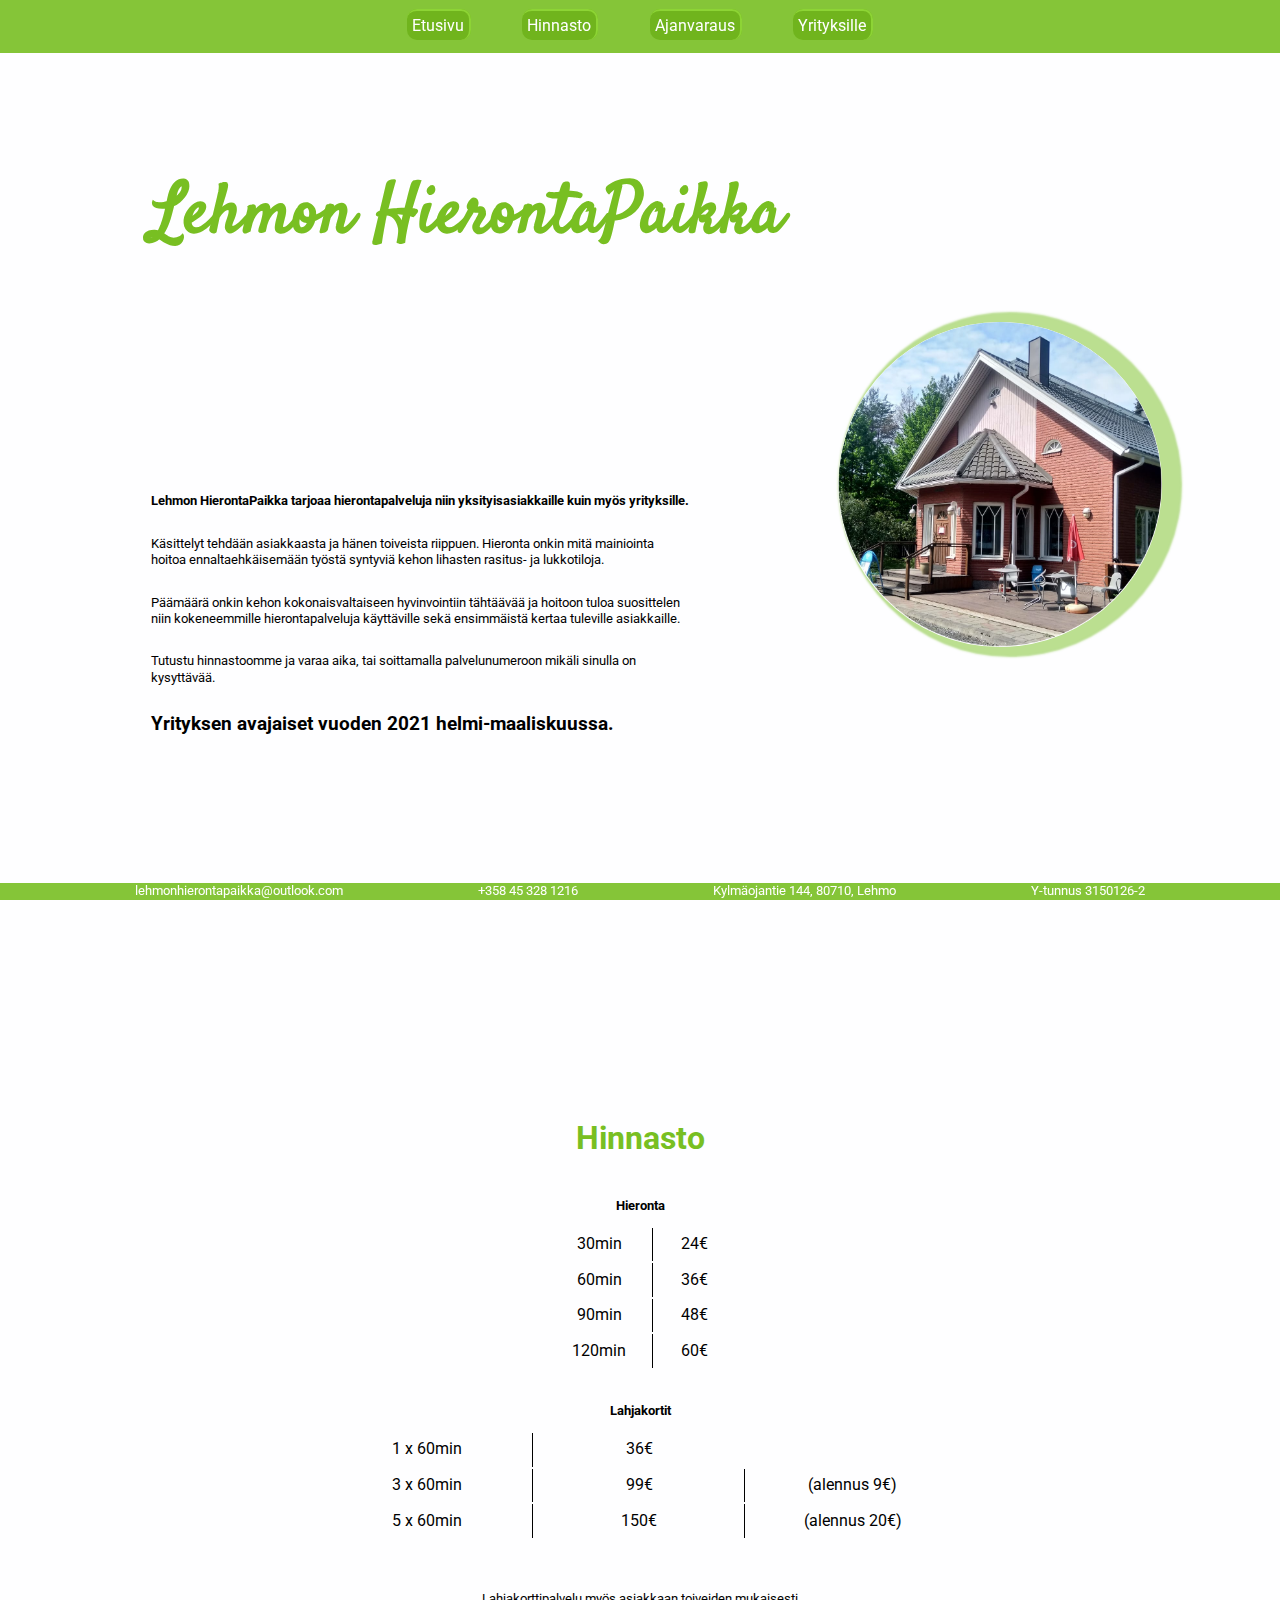
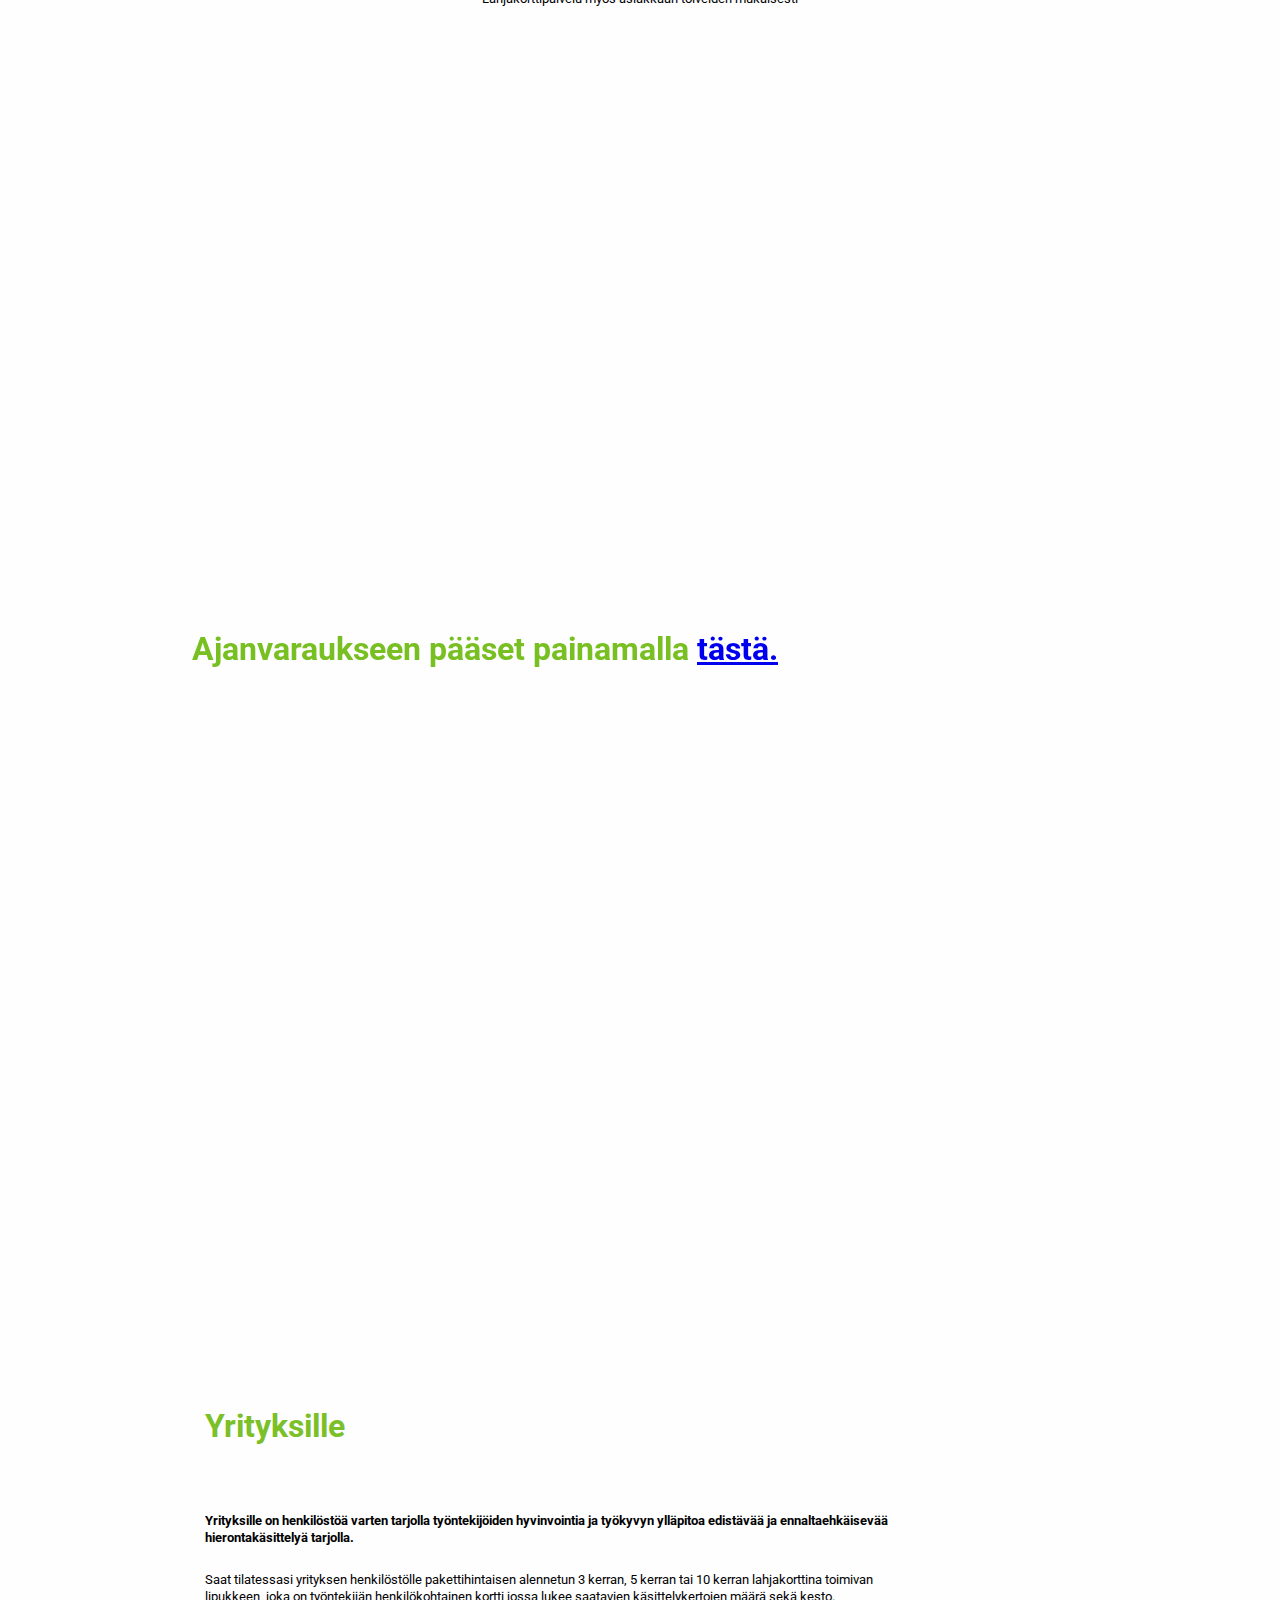
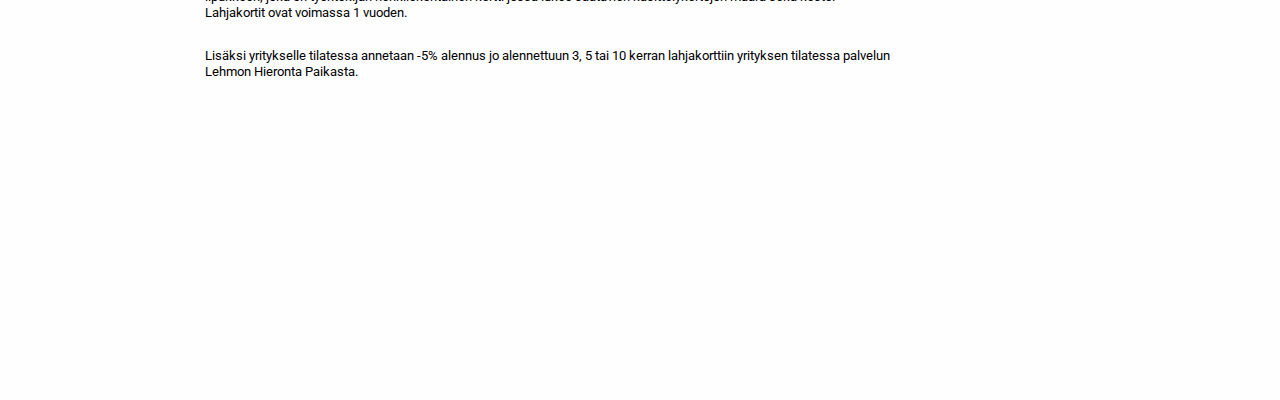
==== commit 10974a0f: "Navbar z-index korjattu ja hinnastosta poistettu sentit" ====
--- a/koodi/index.html
+++ b/koodi/index.html
@@ -57,17 +57,17 @@
             <h1>Hinnasto</h1>
             <h5>Hieronta</h5>
             <table class="hierontaTaulukko">
-                <tr><td>30min</td><td>24,00€</td></tr>
-                <tr><td>60min</td><td>36,00€</td></tr>
-                <!--<tr><td>90min</td><td>48,00€</td></tr>
-                <tr><td>120min</td><td>60,00€</td></tr>-->
+                <tr><td>30min</td><td>24€</td></tr>
+                <tr><td>60min</td><td>36€</td></tr>
+                <tr><td>90min</td><td>48€</td></tr>
+                <tr><td>120min</td><td>60€</td></tr>
             </table>
             <br/>
             <h5>Lahjakortit</h5>
             <table class="lahjakorttiTaulukko">
-                <tr><td>1 x 60min</td><td>36,00€</td></tr>
-                <tr><td>3 x 60min</td><td>99,00€</td><td class="alennus">(alennus 9€)</td></tr>
-                <tr><td>5 x 60min</td><td>150,00€</td><td class="alennus">(alennus 20€)</td></tr>
+                <tr><td>1 x 60min</td><td>36€</td></tr>
+                <tr><td>3 x 60min</td><td>99€</td><td class="alennus">(alennus 9€)</td></tr>
+                <tr><td>5 x 60min</td><td>150€</td><td class="alennus">(alennus 20€)</td></tr>
             </table>
             
             <p class="lahjakorttiLisatiedot">Lahjakorttipalvelu myös asiakkaan toiveiden mukaisesti</p>
--- a/koodi/style.css
+++ b/koodi/style.css
@@ -41,6 +41,9 @@
   background-color: rgba(229, 210, 252, 0.03);
 }
 
+.header {
+  z-index: 1;
+}
 @media only screen and (max-width: 669px) {
   .header {
     position: fixed;
@@ -145,6 +148,7 @@
     overflow: hidden;
     transition-property: height;
     transition-duration: 0.3s;
+    z-index: 3;
   }
 
   #navbar ul {
@@ -422,6 +426,7 @@
   height: 100%;
   text-align: left;
   margin-left: 10vw;
+  z-index: 0;
 }
 #ajanvaraus .ajanvaraustekstit h1 {
   padding: 3vw 0 3vw 0;
